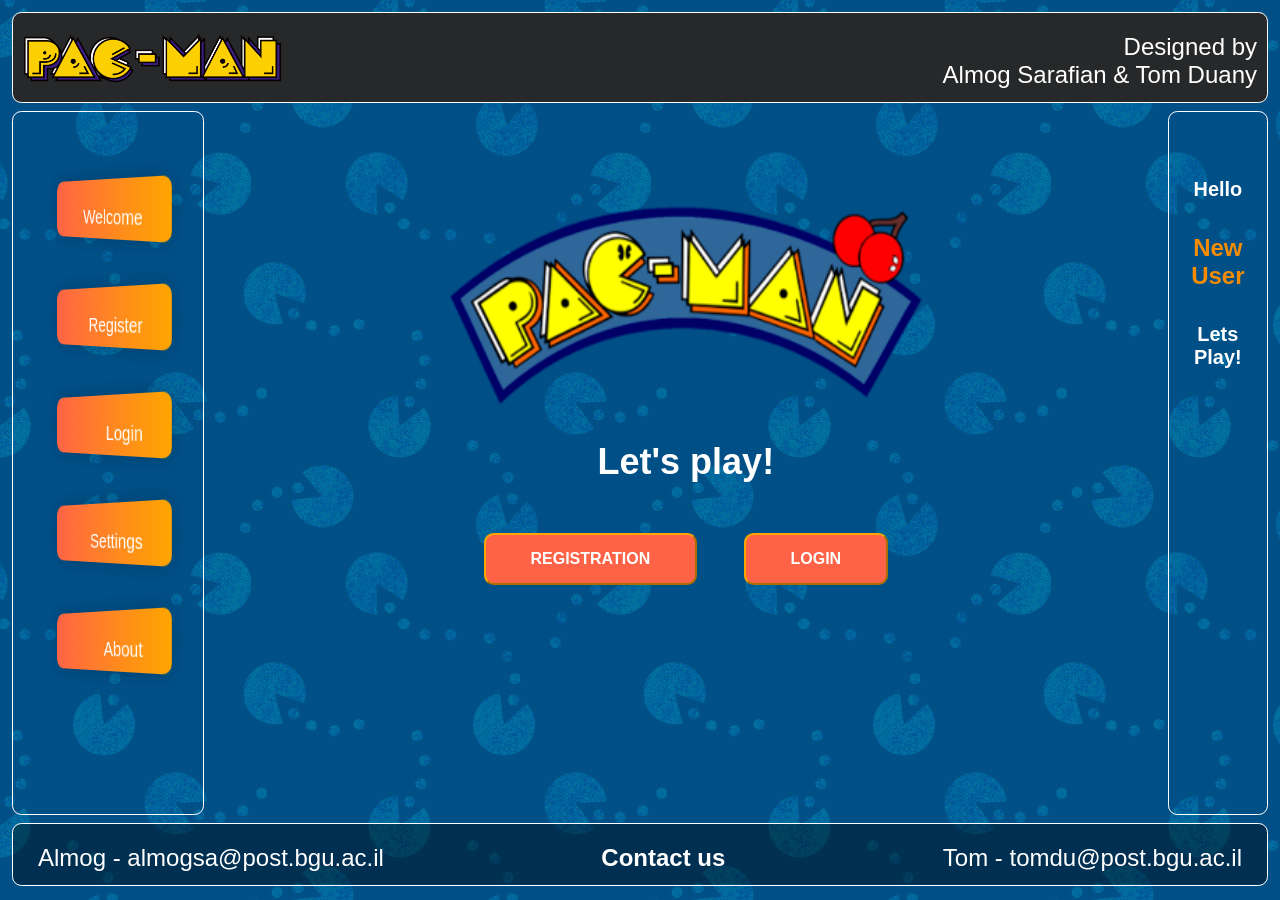
==== index.html @ 9eae218d "Finish : wall. Fix:css,html,regesierlogin.js, apps.js" ====
<!DOCTYPE html>
<html lang="en">

<head>
    <meta charset="UTF-8">
    <meta name="viewport" content="width=device-width, initial-scale=1.0">
    <link rel="stylesheet" href="style.css">
    <script src="./jquery-3.4.1.slim.min.js"></script>
    <script src="https://ajax.aspnetcdn.com/ajax/jquery.validate/1.12.0/jquery.validate.min.js"
            type="text/javascript"></script>
    <script src="https://ajax.aspnetcdn.com/ajax/jquery.validate/1.12.0/additional-methods.min.js"
            type="text/javascript"></script>
    <title>Play Pac-Man Game</title>

</head>

<body>

<header>
    <div id="logo">
        <img src="./img/logo5.png" alt="" style="height: 50px; float: left;">
        Designed by
        <br>
        Almog Sarafian & Tom Duany
    </div>
</header>



<div id="app">
    <nav>
        <ul>
            <br>
            <li><a href="#welcome" onclick="return show('welcome','register','login','setting','game');">Welcome</a></li>
            <br>
            <li><a href="#register" onclick="return show('register','login','setting','game','welcome');">Register</a></li>
            <br>
            <li><a href="#login" onclick="return show('login','setting','game','welcome','register');">Login</a></li>
            <br>
            <li><a href="#setting" onclick="return show('setting','game','welcome','register','login');">Settings</a></li>
            <br>
            <li><a href="#about" onclick="aboutFunction()">About</a></li>
        </ul>
    </nav>



    <main>
        <div id="welcome" style="display:block">
            <img src="img/welcome.png" />
            <h2>Let's play!</h2>
            <button   type="button"  class="buttonWelcom"
                      onclick="return show('register','login','setting','game','welcome');">Registration</button>
            <button type="button" class="buttonWelcom" onclick="return show('login','setting','game','welcome','register');">Login</button>
        </div>


        <div id="register" style="display:none">
            <h2><b>Register</b></h2>
            <img src="img/register.png" />
            <br>
            <br>
            <form id="registrationForm" action="">
                <input id="userName" name="userName" type="text" placeholder="User Name">
                <br>

                <input id="userPassword" name="userPassword" type="password" placeholder="Password">
                <br>

                <input id="userFirstName" name="userFirstName" type="text" placeholder="First Name">
                <br>

                <input id="userLastName" name="userLastName" type="text" placeholder="Last Name">
                <br>
                <input type="text" id="userEmail" name="userEmail" placeholder="Email">
                <br>
                <input type="text" id="date"  onfocus="(this.type='date')" placeholder="Date Of Birth" >
                <br>
                <br>
                <input class="buttonRegular" type="submit" id="sign" value="Sign Up" onclick="" />
                <input class="buttonRegular" type="button" onclick="restFunction()" value="Reset Form">
            </form>
        </div>

        <div id="login" style="display:none">
            <h2><b>Log In</b></h2>
            <img src="img/login.png" />
            <br>
            <br>
            <form id="loginForm" action="">
                <input id="userNameLogin" type="text" placeholder="User Name">
                <br>
                <br>
                <input id="passwordLogin" type="password" placeholder="Password">
                <br>
                <br>
                <input class="buttonRegular" type="button" onclick="validateLogin()" value="Login">
            </form>
        </div>


        <div id="setting" style="display:none">

            <h2>Game Settings:</h2>
            <br>
            <form id="settingsForm" action="">
                <img src="img/arrowRight.jpeg" style="margin-bottom: -10px;margin-right: 6px;"/>
                <input id="rightKey" name="rightKey" type="text" onkeypress="keyCodeRight(event)" placeholder="Right Key">
                <br>
                <img src="img/arrowLeft.jpeg" style="margin-bottom: -10px; margin-right: 6px;" />
                <input id="leftKey" name="leftKey" type="text" onkeypress="keyCodeLeft(event)" placeholder="Left Key">
                <br>
                <img src="img/arrowUp.jpeg" style="margin-bottom: -10px;margin-right:6px;"/>
                <input id="upKey" name="upKey" type="text" onkeypress="keyCodeUp(event)" placeholder="Up Key">
                <br>
                <img src="img/arrowDown.jpeg" style="margin-bottom: -10px;margin-right: 6px;"/>
                <input id="downKey" name="downKey" type="text" onkeypress="keyCodeDown(event)" placeholder="Down Key">
                <br>
                <img src="img/bLogo.png" style="margin-bottom: -10px; margin-right: 6px;" />
                <input id="ballsNum" name="ballsNum" type="text" placeholder="Balls Number">
                <br>
                <br>
                <label><b>Choose different colors for balls:</b></label>
                <br>
                <label><b>5 Points:</b></label>
                <input id="5BallColor" name="5BallColor" type="color" value="#6F4E37" style="width: 10%; margin-left: 10px;">
                <br>
                <label><b>15 Points:</b></label>
                <input id="15BallColor" name="15BallColor" type="color" value="#6F4E37" style="width: 10%;">
                <br>
                <label><b>25 Points:</b></label>
                <input id="25BallColor" name="25BallColor" type="color" value="#6F4E37" style="width: 10%;">
                <br>
                <br>
                <img src="img/Tlogo.png" style="margin-bottom: -10px; margin-right: 6px;" />
                <input id="timeGame" name="timeGame" type="text" placeholder="Time To Play(60 sec minimum)">
                <br>
                <br>
                <img src="img/Mlogo.png" style="margin-bottom: -10px; margin-right: 6px;" />
                <input id="monstersNum" name="monstersNum" type="text" placeholder="Monsters Number">
                <br>
                <br>
                <input type="submit" value="Start Play!" class="buttonRegular" />
                <input type="button" class="buttonRegular" onclick="randomSettings()" value="Random Settings">
            </form>
        </div>

        <div id="game" style="display:none">
            <br>
            <input type="button" id="NewGame" class="butt" value="Start New" onclick="startNewGame()" style="width: 7%;">

            <c>5Pt:</c>
            <input type="color" name="5PtKeyColor" style="width: 7%;" disabled>
            <c>15Pt:</c>
            <input type="color" name="15PtKeyColor" style="width: 7%;" disabled>
            <c>25Pt:</c>
            <input type="color" name="25PtKeyColor" style="width: 7%;" disabled>
            <br>
            <br>

            <canvas id="canvas" height="600" width="1250"></canvas>
        </div>

        <dialog id="about">
            <button type="button" style="float: right;" onclick="closeAboutFunction()">X</button>
            <b> Presentors: Tom Duany & </b>
            <b>Almog Sarafian</b>
            <p> We used jQuery validation plugin in the login and registration pages,
                datePicker template for the birthday and more private functions.
            </p>
            <p>The difficulties we encountered were mainly on the game page where we needed to add additional characters and functionality.</p>
        </dialog>
    </main>

    <aside>
        <br>
        <h5>Hello </h5><b id="enterName" style="color: rgb(243, 140, 4);">New User</b>
        <h5>Lets Play!</h5>
        <div id="gameData" style="display: none;">
            <span>SCORE: </span>
            <input id="lblScore" type="text" style="width: 80%;"/>
            <br>
            <br>
            <span>TIME:</span>
            <div id="lblTime" ></div>
            <h3 id="redMonster" style="color: rgb(243, 52, 4); display: none;">Watch out for the red monster!</h3>
            <span id="lives">LIVES: </span>
            <br>
        </div>

    </aside>
</div>

<footer><strong>Contact us</strong><span style="float: left;margin-left:25px;">Almog - almogsa@post.bgu.ac.il</span>
    <span style="float: right;margin-right: 25px" >Tom - tomdu@post.bgu.ac.il</span> </footer>
<script src="./app.js"></script>
<script src="./register_login.js"></script>
<script src="./settings.js"></script>


</body>

</html>
---- style.css ----
body {
  font: 24px Helvetica;
  background-image: url(./img/wall4.jpg);
  min-height: 98vh;
 }


 @media (min-width: 500px) {
      body {
          display: grid;   
      }
  }

  h2{
    color: rgb(255, 255, 255);
  }
  #canvas{
      box-sizing: border-box;
      position: relative;
      border: 8px  double royalblue;"
  }
  
 #app {
  text-align: center;
  min-height: 700px;
  margin: 0px;
  padding: 0px;
  display: flex;
  }

 #app main {
  margin: 4px;
  border-radius: 7pt;
  background-repeat:no-repeat;
    background-size:100% 100%;
  -webkit-flex: 3 1 60%;
          flex: 3 1 60%;
  -webkit-order: 2;
          order: 2;
  }
 
 #app nav {
  margin: 4px;
  padding: 5px;
  border-radius: 7pt;
  border: 1px solid #ffffff;
  -webkit-flex: 1 1 3%;
          flex: 1 1 3%;
  -webkit-order: 1;
          order: 1;
  }
 
  li a {
      display: block;
      color: white;
      padding: 8px 16px;
      text-decoration: none;
  }

 #app aside {
  margin: 4px;
  padding: 5px;
  border-radius: 7pt;
  border: 1px solid #ffffff;
  -webkit-flex: 1 1 2%;
          flex: 1 1 2%;
  -webkit-order: 3;
          order: 3;
  }

aside h5{
 display: block;
 color: white;
 padding: 0px 16px;   
}

 header {
  border: 1px solid #ffffff;
  background-color: rgb(39, 40, 41);
    background-repeat:no-repeat;
    background-size:100% 100%;
    color: rgb(255, 255, 255);
    padding-top: 20px;
    padding-left: 10px;
    padding-right: 10px;
  margin: 4px;
  border-radius: 7pt;
  text-align: right;
  }

  header h5{
    color: rgb(255, 255, 255);
    margin-left: 90%;
  }

  label{
          font-size: 18px;
  }

#welcome{
      margin-top: 10%;
}

#welcome img{
      height: 200px;
      width: 50%;
}
  
footer{
padding-top: 20px;       
text-align: center;
margin: 4px;
border-radius: 7pt;
background: linear-gradient( rgba(0, 0, 0, 0.4), rgba(0, 0, 0, 0.4) );
border: 1px solid #ffffff;
background-position: bottom;
color: rgb(255, 255, 255);
  
  }
  
  #register{
      margin-top: 5%;
    
  }

  #login{
      margin-top: 5%;  
  }
  
  #about{
       width: 50%;   
  }


   ul {
      padding: 0;
      list-style-type: none;
  }
  
  ul li {
      box-sizing: border-box;
      width: 8em;
      height: 3em;
      font-size: 20px;
      border-radius: 0.5em;
      margin: 0.5em;
      box-shadow: 0 0 1em rgba(0,0,0,0.2);
      color: white;
      font-family: sans-serif;
      text-transform: capitalize;
      line-height: 3em;
      transition: 0.3s;
      cursor: pointer;
  }
  
  ul li:nth-child(odd) {
      background: linear-gradient(to right, orange, tomato);
      text-align: left;
      padding-left: 10%;
      transform: perspective(500px) rotateY(45deg);
  }
  
  ul li:nth-child(even) {
      background: linear-gradient(to left, orange, tomato);
      text-align: right;
      padding-right: 10%;
      transform: perspective(500px) rotateY(-45deg);
  }
  
  ul li:nth-child(odd):hover {
      transform: perspective(200px) rotateY(45deg);
      padding-left: 5%;
  }
  
  ul li:nth-child(even):hover {
      transform: perspective(200px) rotateY(-45deg);
      padding-right: 5%;
  }
  
  .buttonWelcom{
      line-height: 1;
      margin: 20px;
      padding: 1.0em 2.8em;
      border-radius: 0.6em;
      text-decoration: none;
      text-align: center;
      text-transform: uppercase;
      font-family: 'Montserrat', sans-serif;
      font-weight: 700;
      font-size: 1rem;
      background: linear-gradient(to right, orange, tomato);
      border-color: orange;
      color:white;
      box-shadow: 0 0 40px 40px tomato inset, 0 0 0 0 orange;
      transition: all 150ms ease-in-out;
  }

  .buttonWelcom:hover {
    box-shadow: 0 0 10px 0 tomato  inset, 0 0 10px 4px tomato ;
  }

  .buttonRegular{
      text-transform: uppercase;
      padding: 0.7em;
      font-family: 'Montserrat', sans-serif;
      font-weight: 700;
      font-size: 1rem;
      border-color: #343738;
      color:white;

      box-shadow: 0 0 40px 40px tomato inset, 0 0 0 0 #3498db;
      transition: all 150ms ease-in-out;
      border-radius: 0.6em;
      border-color: orange;
  }



  date {
    background: 97% 50% no-repeat ;
  }
    date::-webkit-inner-spin-button {
    display: none;
  }
    date::-webkit-calendar-picker-indicator {
    opacity: 0;
  }


  input {
      font-style: normal;
      font-size:18px;
      width:300px;
      background-image: url(./img/wall4.jpg);
      border:none;
    border-bottom:1px solid whitesmoke;
    ;
  }
  input:focus{ 
      outline:none; 
}
    .butt{
    border-bottom-color: white;
    color:white;
}

#gameDetails{
    display: block;
    list-style-type: disc;
    margin-block-start: 1em;
    margin-block-end: 1em;
    margin-inline-start: 0px;
    margin-inline-end: 0px;
    padding-inline-start: 40px;
}
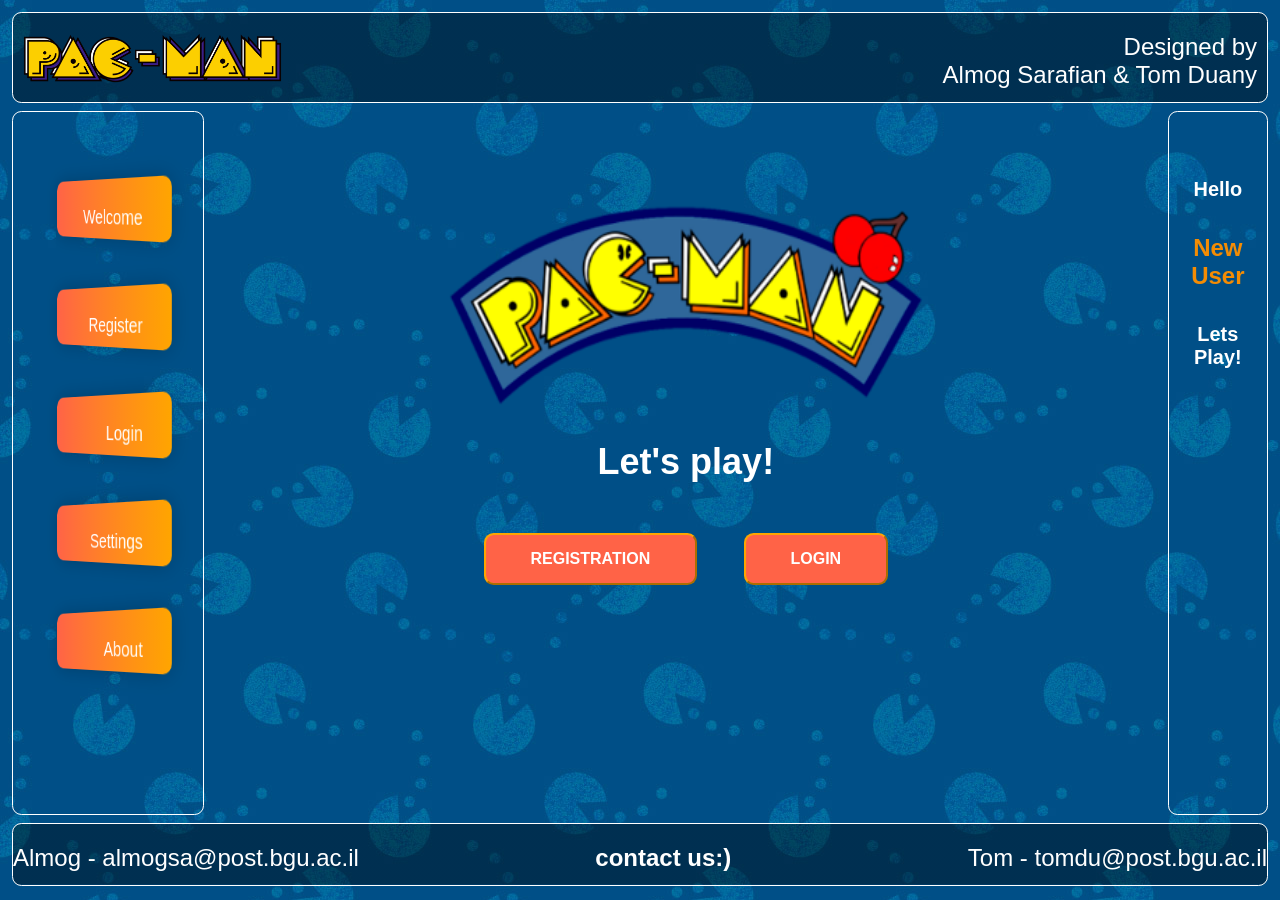
==== commit 7fd8e318: "before merge" ====
--- a/index.html
+++ b/index.html
@@ -2,200 +2,198 @@
 <html lang="en">
 
 <head>
-    <meta charset="UTF-8">
-    <meta name="viewport" content="width=device-width, initial-scale=1.0">
-    <link rel="stylesheet" href="style.css">
-    <script src="./jquery-3.4.1.slim.min.js"></script>
-    <script src="https://ajax.aspnetcdn.com/ajax/jquery.validate/1.12.0/jquery.validate.min.js"
-            type="text/javascript"></script>
-    <script src="https://ajax.aspnetcdn.com/ajax/jquery.validate/1.12.0/additional-methods.min.js"
-            type="text/javascript"></script>
-    <title>Play Pac-Man Game</title>
+  <meta charset="UTF-8">
+  <meta name="viewport" content="width=device-width, initial-scale=1.0">
+  <link rel="stylesheet" href="style.css">
+ <script src="./jquery-3.4.1.slim.min.js"></script>
+ <script src="https://ajax.aspnetcdn.com/ajax/jquery.validate/1.12.0/jquery.validate.min.js"
+    type="text/javascript"></script>
+  <script src="https://ajax.aspnetcdn.com/ajax/jquery.validate/1.12.0/additional-methods.min.js"
+    type="text/javascript"></script>
+  <title>Play Pac-Man Game</title>
 
 </head>
 
 <body>
 
-<header>
+  <header>
     <div id="logo">
-        <img src="./img/logo5.png" alt="" style="height: 50px; float: left;">
+            <img src="./img/logo5.png" alt="" style="height: 50px; float: left;">
         Designed by
         <br>
         Almog Sarafian & Tom Duany
     </div>
-</header>
-
-
-
-<div id="app">
+  </header>
+ 
+
+
+  <div id="app">
     <nav>
-        <ul>
-            <br>
-            <li><a href="#welcome" onclick="return show('welcome','register','login','setting','game');">Welcome</a></li>
-            <br>
-            <li><a href="#register" onclick="return show('register','login','setting','game','welcome');">Register</a></li>
-            <br>
-            <li><a href="#login" onclick="return show('login','setting','game','welcome','register');">Login</a></li>
-            <br>
-            <li><a href="#setting" onclick="return show('setting','game','welcome','register','login');">Settings</a></li>
-            <br>
-            <li><a href="#about" onclick="aboutFunction()">About</a></li>
-        </ul>
+      <ul>
+        <br>
+        <li><a href="#welcome" onclick="return show('welcome','register','login','setting','game');">Welcome</a></li>
+        <br>
+        <li><a href="#register" onclick="return show('register','login','setting','game','welcome');">Register</a></li>
+        <br>
+        <li><a href="#login" onclick="return show('login','setting','game','welcome','register');">Login</a></li>
+        <br>
+        <li><a href="#setting" onclick="return show('setting','game','welcome','register','login');">Settings</a></li>
+        <br>
+        <li><a href="#about" onclick="aboutFunction()">About</a></li>
+      </ul>
     </nav>
 
 
 
     <main>
-        <div id="welcome" style="display:block">
-            <img src="img/welcome.png" />
-            <h2>Let's play!</h2>
-            <button   type="button"  class="buttonWelcom"
-                      onclick="return show('register','login','setting','game','welcome');">Registration</button>
-            <button type="button" class="buttonWelcom" onclick="return show('login','setting','game','welcome','register');">Login</button>
-        </div>
-
-
-        <div id="register" style="display:none">
-            <h2><b>Register</b></h2>
-            <img src="img/register.png" />
-            <br>
-            <br>
-            <form id="registrationForm" action="">
-                <input id="userName" name="userName" type="text" placeholder="User Name">
-                <br>
-
-                <input id="userPassword" name="userPassword" type="password" placeholder="Password">
-                <br>
-
-                <input id="userFirstName" name="userFirstName" type="text" placeholder="First Name">
-                <br>
-
-                <input id="userLastName" name="userLastName" type="text" placeholder="Last Name">
-                <br>
-                <input type="text" id="userEmail" name="userEmail" placeholder="Email">
-                <br>
-                <input type="text" id="date"  onfocus="(this.type='date')" placeholder="Date Of Birth" >
-                <br>
-                <br>
-                <input class="buttonRegular" type="submit" id="sign" value="Sign Up" onclick="" />
-                <input class="buttonRegular" type="button" onclick="restFunction()" value="Reset Form">
-            </form>
-        </div>
-
-        <div id="login" style="display:none">
-            <h2><b>Log In</b></h2>
-            <img src="img/login.png" />
-            <br>
-            <br>
-            <form id="loginForm" action="">
-                <input id="userNameLogin" type="text" placeholder="User Name">
-                <br>
-                <br>
-                <input id="passwordLogin" type="password" placeholder="Password">
-                <br>
-                <br>
-                <input class="buttonRegular" type="button" onclick="validateLogin()" value="Login">
-            </form>
-        </div>
-
-
-        <div id="setting" style="display:none">
-
-            <h2>Game Settings:</h2>
-            <br>
+      <div id="welcome" style="display:block">
+        <img src="img/welcome.png" />
+        <h2>Let's play!</h2>
+          <button   type="button"  class="buttonWelcom"
+            onclick="return show('register','login','setting','game','welcome');">Registration</button>
+          <button type="button" class="buttonWelcom" onclick="return show('login','setting','game','welcome','register');">Login</button>
+      </div>
+
+      
+      <div id="register" style="display:none">
+        <h2><b>Register</b></h2>
+        <img src="img/register.png" />
+        <br>
+        <br>
+        <form id="registrationForm" action="">
+          <input id="userName" name="userName" type="text" placeholder="User Name">
+          <br>
+          
+          <input id="userPassword" name="userPassword" type="password" placeholder="Password">
+          <br>
+          
+          <input id="userFirstName" name="userFirstName" type="text" placeholder="First Name">
+          <br>
+          
+          <input id="userLastName" name="userLastName" type="text" placeholder="Last Name">
+          <br>
+          <input type="text" id="userEmail" name="userEmail" placeholder="Enter Email">
+          <br>
+          <input type="text" id="date"  onfocus="(this.type='date')" placeholder="Date Of Birth" >
+          <br>
+          <br>
+          <input class="buttonRegular" type="submit" id="sign" value="Sign Up" onclick="" />
+          <input class="buttonRegular" type="button" onclick="restFunction()" value="Reset Form">
+        </form>
+      </div>
+
+      <div id="login" style="display:none">
+        <h2><b>Log In</b></h2>
+        <img src="img/login.png" />
+        <br>
+        <br>
+        <form id="loginForm" action="">
+        <input id="userNameLogin" type="text" placeholder="User Name">
+        <br>
+        <br>
+        <input id="passwordLogin" type="password" placeholder="Password">
+        <br>
+        <br>
+        <input class="buttonRegular" type="button" onclick="validateLogin()" value="Login">
+        </form>
+      </div>
+
+
+      <div id="setting" style="display:none">
+
+        <h2>Game Settings:</h2>
+        <br>
             <form id="settingsForm" action="">
-                <img src="img/arrowRight.jpeg" style="margin-bottom: -10px;margin-right: 6px;"/>
-                <input id="rightKey" name="rightKey" type="text" onkeypress="keyCodeRight(event)" placeholder="Right Key">
-                <br>
-                <img src="img/arrowLeft.jpeg" style="margin-bottom: -10px; margin-right: 6px;" />
-                <input id="leftKey" name="leftKey" type="text" onkeypress="keyCodeLeft(event)" placeholder="Left Key">
-                <br>
-                <img src="img/arrowUp.jpeg" style="margin-bottom: -10px;margin-right:6px;"/>
-                <input id="upKey" name="upKey" type="text" onkeypress="keyCodeUp(event)" placeholder="Up Key">
-                <br>
-                <img src="img/arrowDown.jpeg" style="margin-bottom: -10px;margin-right: 6px;"/>
-                <input id="downKey" name="downKey" type="text" onkeypress="keyCodeDown(event)" placeholder="Down Key">
-                <br>
-                <img src="img/bLogo.png" style="margin-bottom: -10px; margin-right: 6px;" />
-                <input id="ballsNum" name="ballsNum" type="text" placeholder="Balls Number">
-                <br>
-                <br>
-                <label><b>Choose different colors for balls:</b></label>
-                <br>
+              <img src="img/arrowRight.jpeg" style="margin-bottom: -10px;margin-right: 11px;"/>
+              <input id="rightKey" name="rightKey" type="text" onkeypress="keyCodeRight(event)" placeholder="Right Key">
+            <br>     
+            <img src="img/arrowLeft.jpeg" style="margin-bottom: -10px; margin-right: 4px;" />  
+            <input id="leftKey" name="leftKey" type="text" onkeypress="keyCodeLeft(event)" placeholder="Left Key">               
+            <br>      
+            <img src="img/arrowUp.jpeg" style="margin-bottom: -10px;margin-right: 11px;"/>          
+            <input id="upKey" name="upKey" type="text" onkeypress="keyCodeUp(event)" placeholder="Up Key">
+            <br>
+            <img src="img/arrowDown.jpeg" style="margin-bottom: -10px;margin-right: 4px;"/>
+            <input id="downKey" name="downKey" type="text" onkeypress="keyCodeDown(event)" placeholder="Down Key">               
+            <br>
+            <input id="ballsNum" name="ballsNum" type="text" placeholder="Balls Number">
+            <br>
+            <br>
+            <label><b>Choose different colors for balls:</b></label>
+            <br>
                 <label><b>5 Points:</b></label>
                 <input id="5BallColor" name="5BallColor" type="color" value="#6F4E37" style="width: 10%; margin-left: 10px;">
-                <br>
+               <br>
                 <label><b>15 Points:</b></label>
                 <input id="15BallColor" name="15BallColor" type="color" value="#6F4E37" style="width: 10%;">
                 <br>
-                <label><b>25 Points:</b></label>
+                <label><b>25 Points:</b></label>        
                 <input id="25BallColor" name="25BallColor" type="color" value="#6F4E37" style="width: 10%;">
-                <br>
-                <br>
-                <img src="img/Tlogo.png" style="margin-bottom: -10px; margin-right: 6px;" />
-                <input id="timeGame" name="timeGame" type="text" placeholder="Time To Play(60 sec minimum)">
-                <br>
-                <br>
-                <img src="img/Mlogo.png" style="margin-bottom: -10px; margin-right: 6px;" />
-                <input id="monstersNum" name="monstersNum" type="text" placeholder="Monsters Number">
-                <br>
-                <br>
-                <input type="submit" value="Start Play!" class="buttonRegular" />
-                <input type="button" class="buttonRegular" onclick="randomSettings()" value="Random Settings">
-            </form>
-        </div>
-
-        <div id="game" style="display:none">
-            <br>
-            <input type="button" id="NewGame" class="butt" value="Start New" onclick="startNewGame()" style="width: 7%;">
-
-            <c>5Pt:</c>
-            <input type="color" name="5PtKeyColor" style="width: 7%;" disabled>
-            <c>15Pt:</c>
-            <input type="color" name="15PtKeyColor" style="width: 7%;" disabled>
-            <c>25Pt:</c>
-            <input type="color" name="25PtKeyColor" style="width: 7%;" disabled>
-            <br>
-            <br>
-
-            <canvas id="canvas" height="600" width="1250"></canvas>
-        </div>
-
-        <dialog id="about">
-            <button type="button" style="float: right;" onclick="closeAboutFunction()">X</button>
-            <b> Presentors: Tom Duany & </b>
-            <b>Almog Sarafian</b>
+            <br>
+            <br>
+            <input id="timeGame" name="timeGame" type="text" placeholder="Time To Play(60 sec minimum)">
+            <br>
+            <input id="monstersNum" name="monstersNum" type="text" placeholder="Monsters Number">
+            <br>
+            <br>
+            <input type="submit" value="Start Play!" class="buttonRegular" />
+            <input type="button" class="buttonRegular" onclick="randomSettings()" value="Random Settings">
+        </form>
+      </div>
+
+      <div id="game" style="display:none">
+        <br>
+         <input type="button" id="NewGame" value="Start New" onclick="startNewGame()" style="width: 7%;">
+      
+          <c>5Pt:</c>
+              <input type="color" name="5PtKeyColor" style="width: 7%;" disabled>
+         <c>15Pt:</c>
+              <input type="color" name="15PtKeyColor" style="width: 7%;" disabled>
+        <c>25Pt:</c>
+              <input type="color" name="25PtKeyColor" style="width: 7%;" disabled>
+       <br>
+       <br>
+      
+      <canvas id="canvas" height="600" width="1250" style="box-sizing: border-box;
+        position: relative; border: 8px  double tomato;"></canvas> 
+      </div>
+
+      <dialog id="about">
+        <button type="button" style="float: right;" onclick="closeAboutFunction()">X</button>
+        <b> Presentors: Tom Duany & </b>
+           <b>Almog Sarafian</b>
             <p> We used jQuery validation plugin in the login and registration pages,
-                datePicker template for the birthday and more private functions.
-            </p>
+              datePicker template for the birthday and more private functions.
+             </p>
             <p>The difficulties we encountered were mainly on the game page where we needed to add additional characters and functionality.</p>
-        </dialog>
+      </dialog>
     </main>
 
     <aside>
-        <br>
-        <h5>Hello </h5><b id="enterName" style="color: rgb(243, 140, 4);">New User</b>
-        <h5>Lets Play!</h5>
-        <div id="gameData" style="display: none;">
-            <span>SCORE: </span>
-            <input id="lblScore" type="text" style="width: 80%;"/>
-            <br>
-            <br>
-            <span>TIME:</span>
-            <div id="lblTime" ></div>
-            <h3 id="redMonster" style="color: rgb(243, 52, 4); display: none;">Watch out for the red monster!</h3>
-            <span id="lives">LIVES: </span>
-            <br>
-        </div>
-
+      <br>
+      <h5>Hello </h5><b id="enterName" style="color: rgb(243, 140, 4);">New User</b>
+      <h5>Lets Play!</h5>
+      <div id="gameData" style="display: none;">
+      <span style="color: aliceblue;">SCORE: </span>
+      <input id="lblScore" type="text" style="width: 80%;"/>
+      <br>
+      <br>
+      <span style="color: aliceblue;">TIME:</span>
+      <div id="lblTime" style="color: rgb(243, 140, 4);"></div>
+      <h4 id="redMonster" style="color: rgb(243, 52, 4); display: none;">Watch out for the red monster!</h4>
+      <span id="lives" style="color: aliceblue;">LIVES: </span>
+      <br>
+      </div>
+      
     </aside>
-</div>
-
-<footer><strong>Contact us</strong><span style="float: left;margin-left:25px;">Almog - almogsa@post.bgu.ac.il</span>
-    <span style="float: right;margin-right: 25px" >Tom - tomdu@post.bgu.ac.il</span> </footer>
-<script src="./app.js"></script>
-<script src="./register_login.js"></script>
-<script src="./settings.js"></script>
+  </div>
+
+
+  <footer><strong>contact us:)</strong><span style="float: left;">Almog - almogsa@post.bgu.ac.il</span>
+    <span style="float: right;">Tom - tomdu@post.bgu.ac.il</span> </footer>
+    <script src="./app.js"></script>
+    <script src="./register_login.js"></script>
+    <script src="./settings.js"></script>
 
 
 </body>
--- a/style.css
+++ b/style.css
@@ -13,11 +13,6 @@
 
   h2{
     color: rgb(255, 255, 255);
-  }
-  #canvas{
-      box-sizing: border-box;
-      position: relative;
-      border: 8px  double royalblue;"
   }
   
  #app {
@@ -76,8 +71,8 @@
 
  header {
   border: 1px solid #ffffff;
-  background-color: rgb(39, 40, 41);
-    background-repeat:no-repeat;
+  background: linear-gradient( rgba(0, 0, 0, 0.4), rgba(0, 0, 0, 0.4) );
+  background-repeat:no-repeat;
     background-size:100% 100%;
     color: rgb(255, 255, 255);
     padding-top: 20px;
@@ -201,13 +196,11 @@
 
   .buttonRegular{
       text-transform: uppercase;
-      padding: 0.7em;
       font-family: 'Montserrat', sans-serif;
       font-weight: 700;
       font-size: 1rem;
       border-color: #343738;
       color:white;
-
       box-shadow: 0 0 40px 40px tomato inset, 0 0 0 0 #3498db;
       transition: all 150ms ease-in-out;
       border-radius: 0.6em;
@@ -228,21 +221,16 @@
 
 
   input {
-      font-style: normal;
-      font-size:18px;
-      width:300px;
-      background-image: url(./img/wall4.jpg);
-      border:none;
-    border-bottom:1px solid whitesmoke;
-    ;
+    font-size:18px;
+    width:300px;
+    background-color: #ffffff;
+    border:none;
+    border-bottom:1px solid #757575;
   }
   input:focus{ 
       outline:none; 
 }
-    .butt{
-    border-bottom-color: white;
-    color:white;
-}
+
 
 #gameDetails{
     display: block;
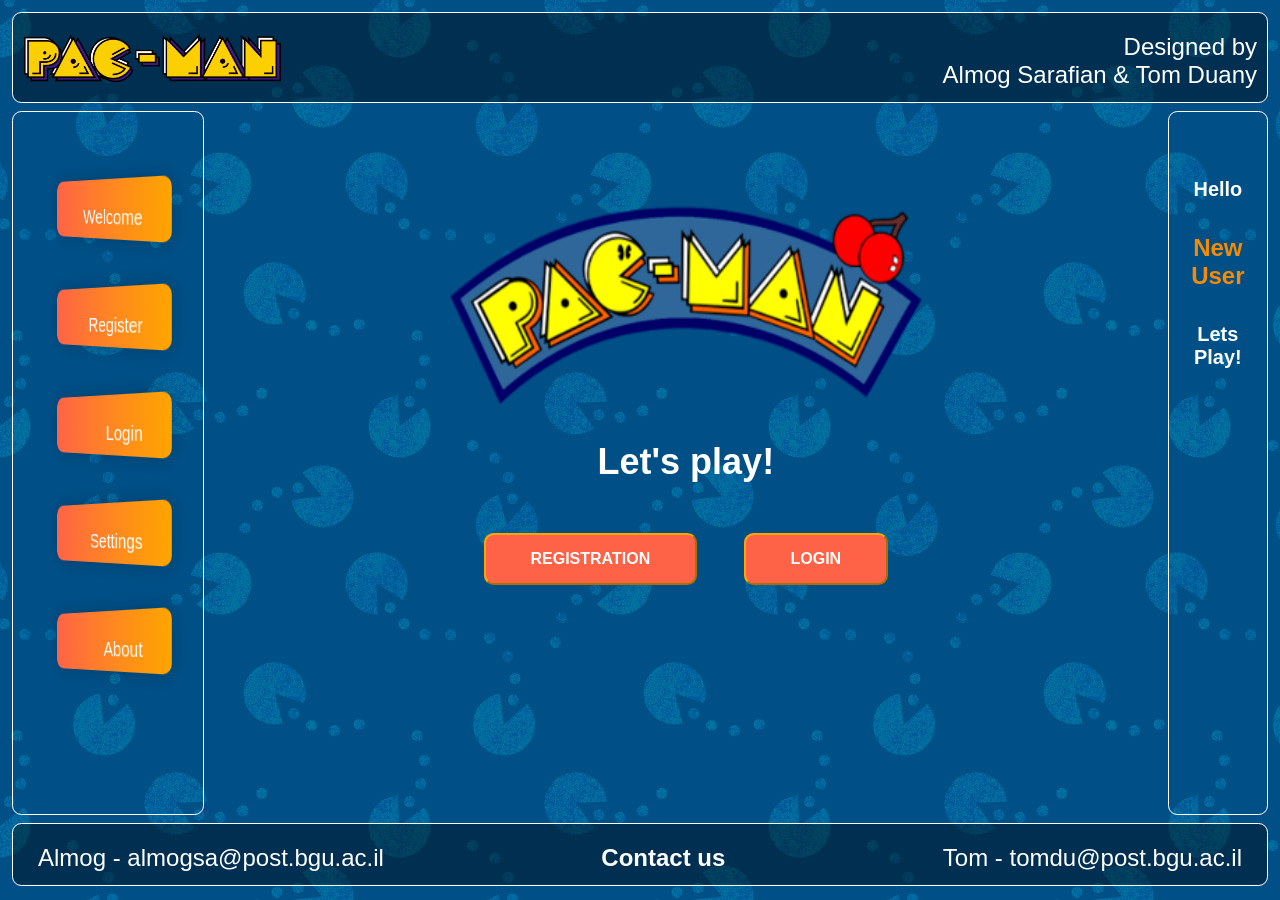
==== commit 4be4112b: "after merge" ====
--- a/index.html
+++ b/index.html
@@ -2,171 +2,174 @@
 <html lang="en">
 
 <head>
-  <meta charset="UTF-8">
-  <meta name="viewport" content="width=device-width, initial-scale=1.0">
-  <link rel="stylesheet" href="style.css">
- <script src="./jquery-3.4.1.slim.min.js"></script>
- <script src="https://ajax.aspnetcdn.com/ajax/jquery.validate/1.12.0/jquery.validate.min.js"
-    type="text/javascript"></script>
-  <script src="https://ajax.aspnetcdn.com/ajax/jquery.validate/1.12.0/additional-methods.min.js"
-    type="text/javascript"></script>
-  <title>Play Pac-Man Game</title>
+    <meta charset="UTF-8">
+    <meta name="viewport" content="width=device-width, initial-scale=1.0">
+    <link rel="stylesheet" href="style.css">
+    <script src="./jquery-3.4.1.slim.min.js"></script>
+    <script src="https://ajax.aspnetcdn.com/ajax/jquery.validate/1.12.0/jquery.validate.min.js"
+            type="text/javascript"></script>
+    <script src="https://ajax.aspnetcdn.com/ajax/jquery.validate/1.12.0/additional-methods.min.js"
+            type="text/javascript"></script>
+    <title>Play Pac-Man Game</title>
 
 </head>
 
 <body>
 
-  <header>
+<header>
     <div id="logo">
-            <img src="./img/logo5.png" alt="" style="height: 50px; float: left;">
+        <img src="./img/logo5.png" alt="" style="height: 50px; float: left;">
         Designed by
         <br>
         Almog Sarafian & Tom Duany
     </div>
-  </header>
- 
-
-
-  <div id="app">
+</header>
+
+
+
+<div id="app">
     <nav>
-      <ul>
-        <br>
-        <li><a href="#welcome" onclick="return show('welcome','register','login','setting','game');">Welcome</a></li>
-        <br>
-        <li><a href="#register" onclick="return show('register','login','setting','game','welcome');">Register</a></li>
-        <br>
-        <li><a href="#login" onclick="return show('login','setting','game','welcome','register');">Login</a></li>
-        <br>
-        <li><a href="#setting" onclick="return show('setting','game','welcome','register','login');">Settings</a></li>
-        <br>
-        <li><a href="#about" onclick="aboutFunction()">About</a></li>
-      </ul>
+        <ul>
+            <br>
+            <li><a href="#welcome" onclick="return show('welcome','register','login','setting','game');">Welcome</a></li>
+            <br>
+            <li><a href="#register" onclick="return show('register','login','setting','game','welcome');">Register</a></li>
+            <br>
+            <li><a href="#login" onclick="return show('login','setting','game','welcome','register');">Login</a></li>
+            <br>
+            <li><a href="#setting" onclick="return show('setting','game','welcome','register','login');">Settings</a></li>
+            <br>
+            <li><a href="#about" onclick="aboutFunction()">About</a></li>
+        </ul>
     </nav>
 
 
 
     <main>
-      <div id="welcome" style="display:block">
-        <img src="img/welcome.png" />
-        <h2>Let's play!</h2>
-          <button   type="button"  class="buttonWelcom"
-            onclick="return show('register','login','setting','game','welcome');">Registration</button>
-          <button type="button" class="buttonWelcom" onclick="return show('login','setting','game','welcome','register');">Login</button>
-      </div>
-
-      
-      <div id="register" style="display:none">
-        <h2><b>Register</b></h2>
-        <img src="img/register.png" />
-        <br>
-        <br>
-        <form id="registrationForm" action="">
-          <input id="userName" name="userName" type="text" placeholder="User Name">
-          <br>
-          
-          <input id="userPassword" name="userPassword" type="password" placeholder="Password">
-          <br>
-          
-          <input id="userFirstName" name="userFirstName" type="text" placeholder="First Name">
-          <br>
-          
-          <input id="userLastName" name="userLastName" type="text" placeholder="Last Name">
-          <br>
-          <input type="text" id="userEmail" name="userEmail" placeholder="Enter Email">
-          <br>
-          <input type="text" id="date"  onfocus="(this.type='date')" placeholder="Date Of Birth" >
-          <br>
-          <br>
-          <input class="buttonRegular" type="submit" id="sign" value="Sign Up" onclick="" />
-          <input class="buttonRegular" type="button" onclick="restFunction()" value="Reset Form">
-        </form>
-      </div>
-
-      <div id="login" style="display:none">
-        <h2><b>Log In</b></h2>
-        <img src="img/login.png" />
-        <br>
-        <br>
-        <form id="loginForm" action="">
-        <input id="userNameLogin" type="text" placeholder="User Name">
-        <br>
-        <br>
-        <input id="passwordLogin" type="password" placeholder="Password">
-        <br>
-        <br>
-        <input class="buttonRegular" type="button" onclick="validateLogin()" value="Login">
-        </form>
-      </div>
-
-
-      <div id="setting" style="display:none">
-
-        <h2>Game Settings:</h2>
-        <br>
+        <div id="welcome" style="display:block">
+            <img src="img/welcome.png" />
+            <h2>Let's play!</h2>
+            <button   type="button"  class="buttonWelcom"
+                      onclick="return show('register','login','setting','game','welcome');">Registration</button>
+            <button type="button" class="buttonWelcom" onclick="return show('login','setting','game','welcome','register');">Login</button>
+        </div>
+
+
+        <div id="register" style="display:none">
+            <h2><b>Register</b></h2>
+            <img src="img/register.png" />
+            <br>
+            <br>
+            <form id="registrationForm" action="">
+                <input id="userName" name="userName" type="text" placeholder="User Name">
+                <br>
+
+                <input id="userPassword" name="userPassword" type="password" placeholder="Password">
+                <br>
+
+                <input id="userFirstName" name="userFirstName" type="text" placeholder="First Name">
+                <br>
+
+                <input id="userLastName" name="userLastName" type="text" placeholder="Last Name">
+                <br>
+                <input type="text" id="userEmail" name="userEmail" placeholder="Email">
+                <br>
+                <input type="text" id="date"  onfocus="(this.type='date')" placeholder="Date Of Birth" >
+                <br>
+                <br>
+                <input class="buttonRegular" type="submit" id="sign" value="Sign Up" onclick="" />
+                <input class="buttonRegular" type="button" onclick="restFunction()" value="Reset Form">
+            </form>
+        </div>
+
+        <div id="login" style="display:none">
+            <h2><b>Log In</b></h2>
+            <img src="img/login.png" />
+            <br>
+            <br>
+            <form id="loginForm" action="">
+                <input id="userNameLogin" type="text" placeholder="User Name">
+                <br>
+                <br>
+                <input id="passwordLogin" type="password" placeholder="Password">
+                <br>
+                <br>
+                <input class="buttonRegular" type="button" onclick="validateLogin()" value="Login">
+            </form>
+        </div>
+
+
+        <div id="setting" style="display:none">
+
+            <h2>Game Settings:</h2>
+            <br>
             <form id="settingsForm" action="">
-              <img src="img/arrowRight.jpeg" style="margin-bottom: -10px;margin-right: 11px;"/>
-              <input id="rightKey" name="rightKey" type="text" onkeypress="keyCodeRight(event)" placeholder="Right Key">
-            <br>     
-            <img src="img/arrowLeft.jpeg" style="margin-bottom: -10px; margin-right: 4px;" />  
-            <input id="leftKey" name="leftKey" type="text" onkeypress="keyCodeLeft(event)" placeholder="Left Key">               
-            <br>      
-            <img src="img/arrowUp.jpeg" style="margin-bottom: -10px;margin-right: 11px;"/>          
-            <input id="upKey" name="upKey" type="text" onkeypress="keyCodeUp(event)" placeholder="Up Key">
-            <br>
-            <img src="img/arrowDown.jpeg" style="margin-bottom: -10px;margin-right: 4px;"/>
-            <input id="downKey" name="downKey" type="text" onkeypress="keyCodeDown(event)" placeholder="Down Key">               
-            <br>
-            <input id="ballsNum" name="ballsNum" type="text" placeholder="Balls Number">
-            <br>
-            <br>
-            <label><b>Choose different colors for balls:</b></label>
-            <br>
-                <label><b>5 Points:</b></label>
+                <img src="img/arrowRight.jpeg" style="margin-bottom: -10px;margin-right: 6px;"/>
+                <input id="rightKey" name="rightKey" type="text" onkeypress="keyCodeRight(event)" placeholder="Right Key">
+                <br>
+                <img src="img/arrowLeft.jpeg" style="margin-bottom: -10px; margin-right: 6px;" />
+                <input id="leftKey" name="leftKey" type="text" onkeypress="keyCodeLeft(event)" placeholder="Left Key">
+                <br>
+                <img src="img/arrowUp.jpeg" style="margin-bottom: -10px;margin-right:6px;"/>
+                <input id="upKey" name="upKey" type="text" onkeypress="keyCodeUp(event)" placeholder="Up Key">
+                <br>
+                <img src="img/arrowDown.jpeg" style="margin-bottom: -10px;margin-right: 6px;"/>
+                <input id="downKey" name="downKey" type="text" onkeypress="keyCodeDown(event)" placeholder="Down Key">
+                <br>
+                <img src="img/bLogo.png" style="margin-bottom: -10px; margin-right: 6px;" />
+                <input id="ballsNum" name="ballsNum" type="text" placeholder="Balls Number">
+                <br>
+                <br>
+                <label><b style="color: aliceblue;">Choose different colors for balls:</b></label>
+                <br>
+                <label><b style="color: aliceblue;">5 Points:</b></label>
                 <input id="5BallColor" name="5BallColor" type="color" value="#6F4E37" style="width: 10%; margin-left: 10px;">
-               <br>
-                <label><b>15 Points:</b></label>
+                <br>
+                <label><b style="color: aliceblue;">15 Points:</b></label>
                 <input id="15BallColor" name="15BallColor" type="color" value="#6F4E37" style="width: 10%;">
                 <br>
-                <label><b>25 Points:</b></label>        
+                <label><b style="color: aliceblue;">25 Points:</b></label>
                 <input id="25BallColor" name="25BallColor" type="color" value="#6F4E37" style="width: 10%;">
-            <br>
-            <br>
-            <input id="timeGame" name="timeGame" type="text" placeholder="Time To Play(60 sec minimum)">
-            <br>
-            <input id="monstersNum" name="monstersNum" type="text" placeholder="Monsters Number">
-            <br>
-            <br>
-            <input type="submit" value="Start Play!" class="buttonRegular" />
-            <input type="button" class="buttonRegular" onclick="randomSettings()" value="Random Settings">
-        </form>
-      </div>
-
-      <div id="game" style="display:none">
-        <br>
-         <input type="button" id="NewGame" value="Start New" onclick="startNewGame()" style="width: 7%;">
-      
-          <c>5Pt:</c>
-              <input type="color" name="5PtKeyColor" style="width: 7%;" disabled>
-         <c>15Pt:</c>
-              <input type="color" name="15PtKeyColor" style="width: 7%;" disabled>
-        <c>25Pt:</c>
-              <input type="color" name="25PtKeyColor" style="width: 7%;" disabled>
-       <br>
-       <br>
-      
-      <canvas id="canvas" height="600" width="1250" style="box-sizing: border-box;
-        position: relative; border: 8px  double tomato;"></canvas> 
-      </div>
-
-      <dialog id="about">
-        <button type="button" style="float: right;" onclick="closeAboutFunction()">X</button>
-        <b> Presentors: Tom Duany & </b>
-           <b>Almog Sarafian</b>
+                <br>
+                <br>
+                <img src="img/Tlogo.png" style="margin-bottom: -10px; margin-right: 6px;" />
+                <input id="timeGame" name="timeGame" type="text" placeholder="Time To Play(60 sec minimum)">
+                <br>
+                <br>
+                <img src="img/Mlogo.png" style="margin-bottom: -10px; margin-right: 6px;" />
+                <input id="monstersNum" name="monstersNum" type="text" placeholder="Monsters Number">
+                <br>
+                <br>
+                <input type="submit" value="Start Play!" class="buttonRegular" />
+                <input type="button" class="buttonRegular" onclick="randomSettings()" value="Random Settings">
+            </form>
+        </div>
+
+        <div id="game" style="display:none">
+            <br>
+            <input type="button" id="NewGame" class="buttonRegular" value="Start New" onclick="startNewGame()">
+
+            <c>5Pt:</c>
+            <input type="color" name="5PtKeyColor" style="width: 7%;" disabled>
+            <c>15Pt:</c>
+            <input type="color" name="15PtKeyColor" style="width: 7%;" disabled>
+            <c>25Pt:</c>
+            <input type="color" name="25PtKeyColor" style="width: 7%;" disabled>
+            <br>
+            <br>
+
+            <canvas id="canvas" height="600" width="1250"></canvas>
+        </div>
+
+        <dialog id="about">
+            <button type="button" style="float: right;" onclick="closeAboutFunction()">X</button>
+            <b> Presentors: Tom Duany & </b>
+            <b>Almog Sarafian</b>
             <p> We used jQuery validation plugin in the login and registration pages,
-              datePicker template for the birthday and more private functions.
-             </p>
+                datePicker template for the birthday and more private functions.
+            </p>
             <p>The difficulties we encountered were mainly on the game page where we needed to add additional characters and functionality.</p>
-      </dialog>
+        </dialog>
     </main>
 
     <aside>
@@ -180,6 +183,7 @@
       <br>
       <span style="color: aliceblue;">TIME:</span>
       <div id="lblTime" style="color: rgb(243, 140, 4);"></div>
+      <br>
       <h4 id="redMonster" style="color: rgb(243, 52, 4); display: none;">Watch out for the red monster!</h4>
       <span id="lives" style="color: aliceblue;">LIVES: </span>
       <br>
@@ -188,12 +192,11 @@
     </aside>
   </div>
 
-
-  <footer><strong>contact us:)</strong><span style="float: left;">Almog - almogsa@post.bgu.ac.il</span>
-    <span style="float: right;">Tom - tomdu@post.bgu.ac.il</span> </footer>
-    <script src="./app.js"></script>
-    <script src="./register_login.js"></script>
-    <script src="./settings.js"></script>
+<footer><strong>Contact us</strong><span style="float: left;margin-left:25px;">Almog - almogsa@post.bgu.ac.il</span>
+    <span style="float: right;margin-right: 25px" >Tom - tomdu@post.bgu.ac.il</span> </footer>
+<script src="./app.js"></script>
+<script src="./register_login.js"></script>
+<script src="./settings.js"></script>
 
 
 </body>
--- a/style.css
+++ b/style.css
@@ -13,6 +13,11 @@
 
   h2{
     color: rgb(255, 255, 255);
+  }
+  #canvas{
+      box-sizing: border-box;
+      position: relative;
+      border: 8px  double royalblue;"
   }
   
  #app {
@@ -196,11 +201,13 @@
 
   .buttonRegular{
       text-transform: uppercase;
+      padding: 0.7em;
       font-family: 'Montserrat', sans-serif;
       font-weight: 700;
       font-size: 1rem;
       border-color: #343738;
       color:white;
+
       box-shadow: 0 0 40px 40px tomato inset, 0 0 0 0 #3498db;
       transition: all 150ms ease-in-out;
       border-radius: 0.6em;
@@ -221,16 +228,21 @@
 
 
   input {
-    font-size:18px;
-    width:300px;
-    background-color: #ffffff;
-    border:none;
-    border-bottom:1px solid #757575;
+      font-style: normal;
+      font-size:18px;
+      width:300px;
+      background-image: url(./img/wall4.jpg);
+      border:none;
+    border-bottom:1px solid whitesmoke;
+    ;
   }
   input:focus{ 
       outline:none; 
 }
-
+    .butt{
+    border-bottom-color: white;
+    color:white;
+}
 
 #gameDetails{
     display: block;
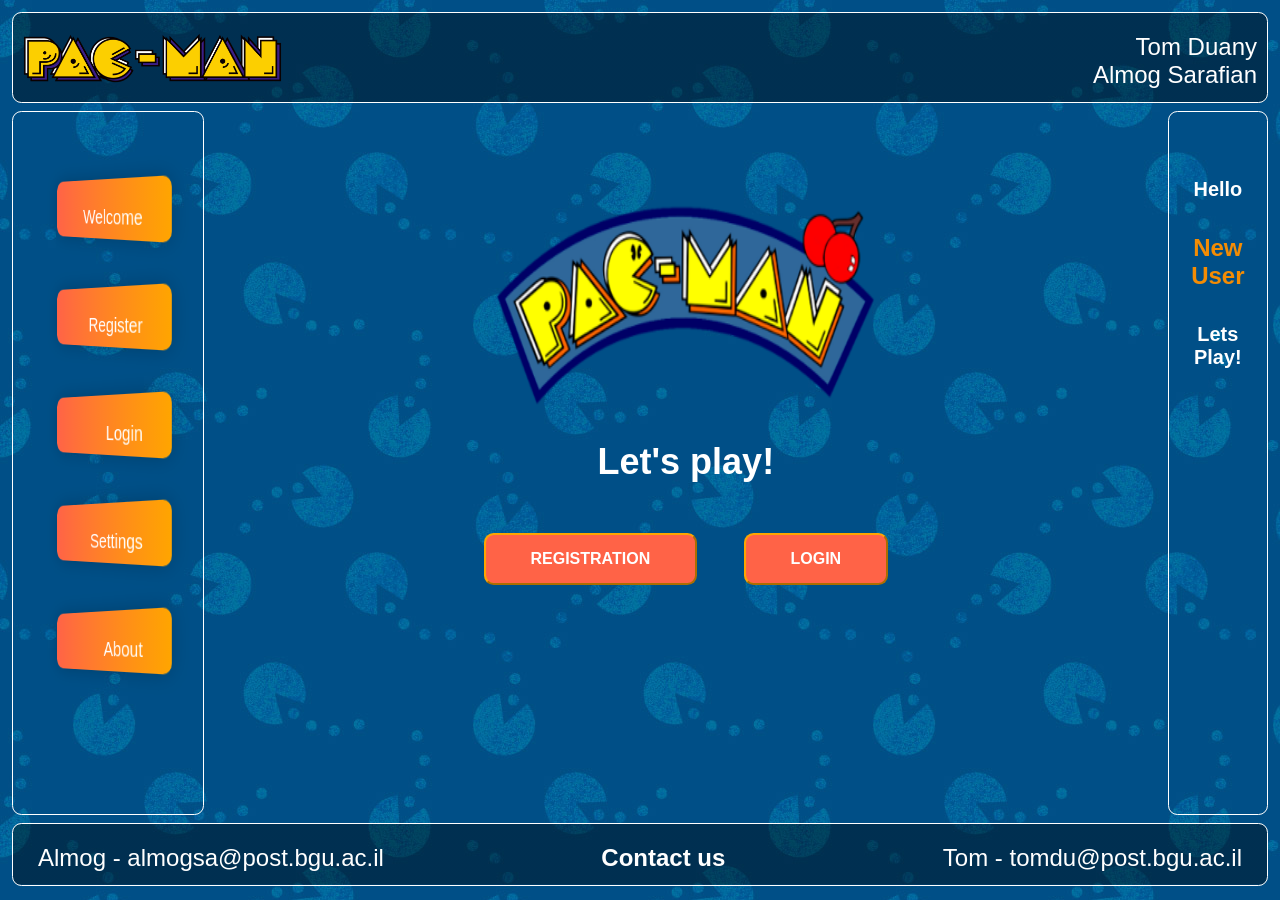
==== commit df1e7555: "need only cosmetics" ====
--- a/index.html
+++ b/index.html
@@ -5,13 +5,14 @@
     <meta charset="UTF-8">
     <meta name="viewport" content="width=device-width, initial-scale=1.0">
     <link rel="stylesheet" href="style.css">
+    
     <script src="./jquery-3.4.1.slim.min.js"></script>
     <script src="https://ajax.aspnetcdn.com/ajax/jquery.validate/1.12.0/jquery.validate.min.js"
             type="text/javascript"></script>
     <script src="https://ajax.aspnetcdn.com/ajax/jquery.validate/1.12.0/additional-methods.min.js"
             type="text/javascript"></script>
+         
     <title>Play Pac-Man Game</title>
-
 </head>
 
 <body>
@@ -19,9 +20,9 @@
 <header>
     <div id="logo">
         <img src="./img/logo5.png" alt="" style="height: 50px; float: left;">
-        Designed by
+        Tom Duany
         <br>
-        Almog Sarafian & Tom Duany
+        Almog Sarafian
     </div>
 </header>
 
@@ -29,33 +30,70 @@
 
 <div id="app">
     <nav>
-        <ul>
-            <br>
-            <li><a href="#welcome" onclick="return show('welcome','register','login','setting','game');">Welcome</a></li>
-            <br>
-            <li><a href="#register" onclick="return show('register','login','setting','game','welcome');">Register</a></li>
-            <br>
-            <li><a href="#login" onclick="return show('login','setting','game','welcome','register');">Login</a></li>
-            <br>
-            <li><a href="#setting" onclick="return show('setting','game','welcome','register','login');">Settings</a></li>
+        <ul id="nav" style="display: block;">
+            <br>
+            <li><a href="#welcome" onclick="show('welcome');">Welcome</a></li>
+            <br>
+            <li><a href="#register" onclick="show('register');">Register</a></li>
+            <br>
+            <li><a href="#login" onclick="show('login');">Login</a></li>
+            <br>
+            <li><a href="#setting" onclick="show('game');">Settings</a></li>
             <br>
             <li><a href="#about" onclick="aboutFunction()">About</a></li>
         </ul>
+
+        <div id="showSetting" style="float: left;  text-align: left; color: aliceblue; display: none; margin-top: 20%;">  
+            <c>5Pt:</c>
+           <span><input type="color" name="5PtKeyColor" style="width: 30px; margin-left: 13px;"></span>
+            <br>
+            <br>
+            <c>15Pt:</c>
+            <span><input type="color" name="15PtKeyColor" style="width: 30px;"></span>
+            <br>
+            <br>
+           <c>25Pt:</c>
+           <span><input type="color" name="25PtKeyColor" style="width: 30px;"></span>
+           <br>
+           <br>
+            <c>Up-Key:</c>
+           <span name="upKey" style="color: rgb(243, 140, 4);"> </span>
+            <br>
+            <br>
+            <c>Down-Key:</c>
+            <span name="downKey" style="color: rgb(243, 140, 4);"> </span>
+            <br>
+            <br>
+            <c>Left-Key:</c>
+           <span name="leftKey" style="color: rgb(243, 140, 4);"> </span>
+           <br>
+           <br>
+           <img src="img/arrowRight.jpeg" style="margin-bottom: -10px;margin-right: 6px;"/><c>Right-Key:</c>
+           <span name="rightKey" style="color: rgb(243, 140, 4);"> </span>
+           <br>
+           <br>
+           <c>Balls:</c>
+             <span name="ballsNum" style="color: rgb(243, 140, 4);"> </span>
+              <br>
+              <br>
+              <c>Monster:</c>
+              <span name="monNum" style="color: rgb(243, 140, 4);"></span>
+          </div> 
     </nav>
 
 
 
     <main>
-        <div id="welcome" style="display:block">
+        <div id="welcome" class="context" style="display:block">
             <img src="img/welcome.png" />
             <h2>Let's play!</h2>
             <button   type="button"  class="buttonWelcom"
-                      onclick="return show('register','login','setting','game','welcome');">Registration</button>
-            <button type="button" class="buttonWelcom" onclick="return show('login','setting','game','welcome','register');">Login</button>
-        </div>
-
-
-        <div id="register" style="display:none">
+                      onclick="show('register');">Registration</button>
+            <button type="button" class="buttonWelcom" onclick="show('login');">Login</button>
+        </div>
+
+
+        <div id="register" class="context" style="display:none">
             <h2><b>Register</b></h2>
             <img src="img/register.png" />
             <br>
@@ -63,18 +101,15 @@
             <form id="registrationForm" action="">
                 <input id="userName" name="userName" type="text" placeholder="User Name">
                 <br>
-
                 <input id="userPassword" name="userPassword" type="password" placeholder="Password">
                 <br>
-
                 <input id="userFirstName" name="userFirstName" type="text" placeholder="First Name">
                 <br>
-
                 <input id="userLastName" name="userLastName" type="text" placeholder="Last Name">
                 <br>
                 <input type="text" id="userEmail" name="userEmail" placeholder="Email">
                 <br>
-                <input type="text" id="date"  onfocus="(this.type='date')" placeholder="Date Of Birth" >
+                <input type="text" id="date" name="birthdate" onfocus="(this.type='date')" placeholder="Date Of Birth" >
                 <br>
                 <br>
                 <input class="buttonRegular" type="submit" id="sign" value="Sign Up" onclick="" />
@@ -82,7 +117,7 @@
             </form>
         </div>
 
-        <div id="login" style="display:none">
+        <div id="login" class="context" style="display:none">
             <h2><b>Log In</b></h2>
             <img src="img/login.png" />
             <br>
@@ -99,7 +134,7 @@
         </div>
 
 
-        <div id="setting" style="display:none">
+        <div id="setting" class="context" style="display:none">
 
             <h2>Game Settings:</h2>
             <br>
@@ -145,28 +180,23 @@
             </form>
         </div>
 
-        <div id="game" style="display:none">
-            <br>
-            <input type="button" id="NewGame" class="buttonRegular" value="Start New" onclick="startNewGame()">
-
-            <c>5Pt:</c>
-            <input type="color" name="5PtKeyColor" style="width: 7%;" disabled>
-            <c>15Pt:</c>
-            <input type="color" name="15PtKeyColor" style="width: 7%;" disabled>
-            <c>25Pt:</c>
-            <input type="color" name="25PtKeyColor" style="width: 7%;" disabled>
-            <br>
-            <br>
-
-            <canvas id="canvas" height="600" width="1250"></canvas>
-        </div>
-
-        <dialog id="about">
+        <div id="game" class="context" style="display:none">
+            <div>
+            <input style="margin-bottom: 8px;" type="button" id="NewGame" class="buttonRegular" value="Start New" onclick="startNewGame()">
+         </div>
+            <canvas id="canvas" height="600px" width="1200px"></canvas>
+        </div>
+
+       
+
+
+
+        <dialog id="about" style="text-align: left;">
             <button type="button" style="float: right;" onclick="closeAboutFunction()">X</button>
             <b> Presentors: Tom Duany & </b>
             <b>Almog Sarafian</b>
-            <p> We used jQuery validation plugin in the login and registration pages,
-                datePicker template for the birthday and more private functions.
+            <p> We used jQuery validation plugin in the login and registration pages 
+                and for more private functions.
             </p>
             <p>The difficulties we encountered were mainly on the game page where we needed to add additional characters and functionality.</p>
         </dialog>
@@ -177,15 +207,15 @@
       <h5>Hello </h5><b id="enterName" style="color: rgb(243, 140, 4);">New User</b>
       <h5>Lets Play!</h5>
       <div id="gameData" style="display: none;">
-      <span style="color: aliceblue;">SCORE: </span>
-      <input id="lblScore" type="text" style="width: 80%;"/>
-      <br>
-      <br>
-      <span style="color: aliceblue;">TIME:</span>
+      <span style="color: aliceblue;">Score: </span>
+      <input id="lblScore" type="text" style="width: 80%; color: rgb(243, 140, 4);"/>
+      <br>
+      <br>
+      <span style="color: aliceblue;">Time:</span>
       <div id="lblTime" style="color: rgb(243, 140, 4);"></div>
       <br>
       <h4 id="redMonster" style="color: rgb(243, 52, 4); display: none;">Watch out for the red monster!</h4>
-      <span id="lives" style="color: aliceblue;">LIVES: </span>
+      <span id="lives" style="color: aliceblue;">Lifes: </span>
       <br>
       </div>
       
@@ -194,6 +224,8 @@
 
 <footer><strong>Contact us</strong><span style="float: left;margin-left:25px;">Almog - almogsa@post.bgu.ac.il</span>
     <span style="float: right;margin-right: 25px" >Tom - tomdu@post.bgu.ac.il</span> </footer>
+
+
 <script src="./app.js"></script>
 <script src="./register_login.js"></script>
 <script src="./settings.js"></script>
--- a/style.css
+++ b/style.css
@@ -15,12 +15,14 @@
     color: rgb(255, 255, 255);
   }
   #canvas{
+   
       box-sizing: border-box;
       position: relative;
-      border: 8px  double royalblue;"
+      border: 8px  double royalblue;
   }
   
  #app {
+  
   text-align: center;
   min-height: 700px;
   margin: 0px;
@@ -44,8 +46,8 @@
   padding: 5px;
   border-radius: 7pt;
   border: 1px solid #ffffff;
-  -webkit-flex: 1 1 3%;
-          flex: 1 1 3%;
+  -webkit-flex: 1 1 5%;
+          flex: 1 1 5%;
   -webkit-order: 1;
           order: 1;
   }
@@ -64,7 +66,7 @@
   border: 1px solid #ffffff;
   -webkit-flex: 1 1 2%;
           flex: 1 1 2%;
-  -webkit-order: 3;
+  -webkit-order: 3; 
           order: 3;
   }
 
@@ -103,7 +105,7 @@
 
 #welcome img{
       height: 200px;
-      width: 50%;
+      width: 40%;
 }
   
 footer{
@@ -226,12 +228,27 @@
     opacity: 0;
   }
 
+  label.error{
+    position:fixed;
+    background-repeat:no-repeat;
+    padding-left: 20px;
+    margin-left: .3em;
+    vertical-align:middle;
+    background-color: #FFEBE8;
+    border: solid 1px red;
+    width:400px;
+    height:20px;
+    font-style: italic;
+}
+
 
   input {
+    color: rgb(255, 255, 255);
       font-style: normal;
       font-size:18px;
       width:300px;
       background-image: url(./img/wall4.jpg);
+      background-attachment: fixed;
       border:none;
     border-bottom:1px solid whitesmoke;
     ;
